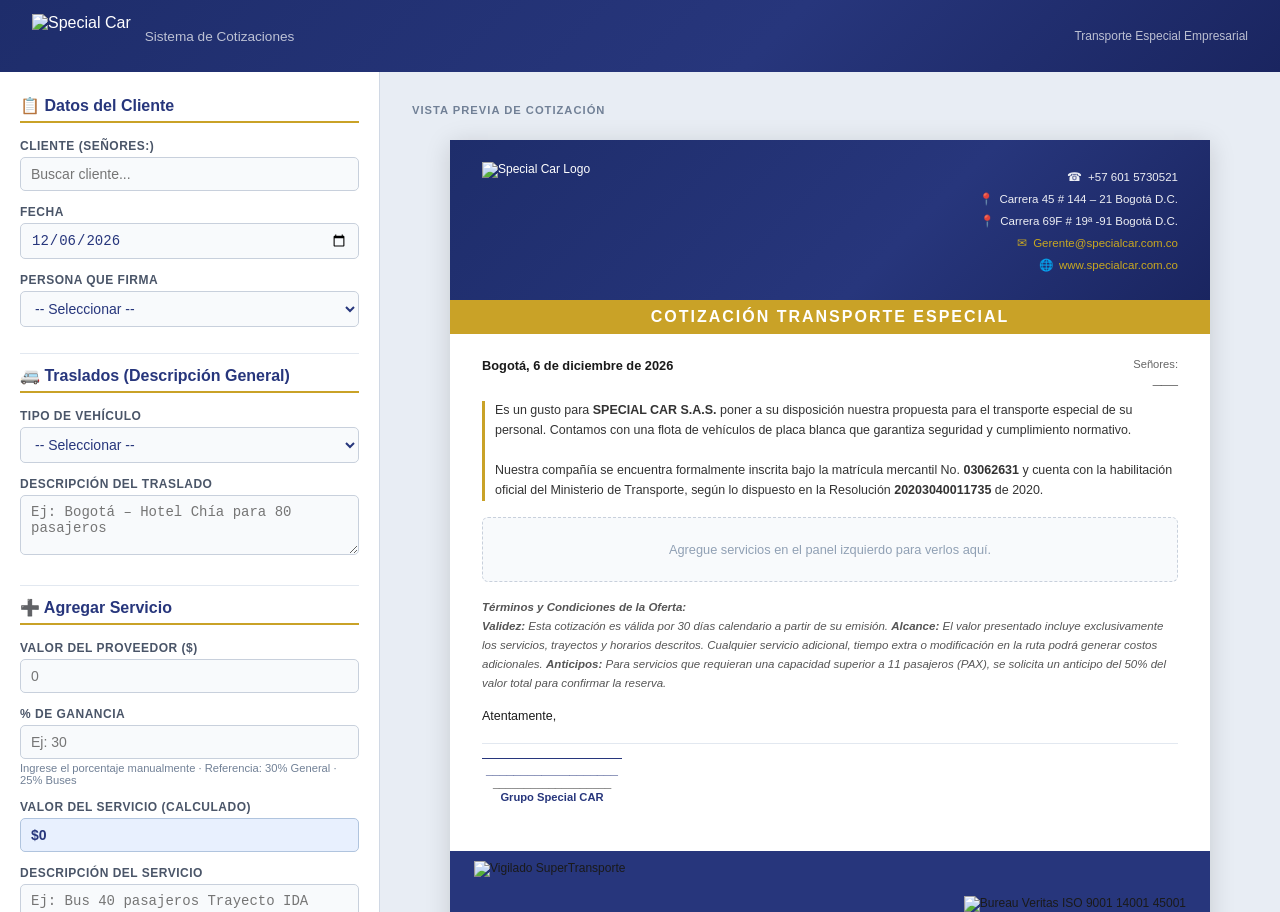
==== cotizaciones_special_car.html @ 71018595 "Add files via upload" ====
<!DOCTYPE html>
<html lang="es">
<head>
<meta charset="UTF-8">
<meta name="viewport" content="width=device-width, initial-scale=1.0">
<title>Cotizaciones Special Car</title>
<link rel="stylesheet" href="estilos.css">
</head>
<body>

<div class="header">
  <div style="display:flex;align-items:center;gap:14px">
    <img id="headerLogo" style="height:44px;object-fit:contain" alt="Special Car">
    <div class="logo-text">Sistema de Cotizaciones</div>
  </div>
  <div style="font-size:0.75rem;opacity:0.7;">Transporte Especial Empresarial</div>
</div>

<div class="app">

  <!-- SIDEBAR -->
  <div class="sidebar">
    <h2>📋 Datos del Cliente</h2>

    <div class="form-group">
      <label>Cliente (Señores:)</label>
      <div style="position:relative">
        <input type="text" id="cliente" placeholder="Buscar cliente..." oninput="filtrarClientes(this.value)" onfocus="mostrarDropdown()" onblur="setTimeout(()=>ocultarDropdown(),200)" autocomplete="off" style="width:100%;padding:8px 10px;border:1px solid #c8d0dc;border-radius:5px;font-size:0.875rem;color:#27367c;background:#f8fafc">
        <div id="clienteDropdown" style="display:none;position:absolute;top:100%;left:0;right:0;background:white;border:1px solid #c8d0dc;border-top:none;border-radius:0 0 5px 5px;max-height:180px;overflow-y:auto;z-index:100;box-shadow:0 4px 12px rgba(0,0,0,0.1)"></div>
      </div>
    </div>
    <div class="form-group">
      <label>Fecha</label>
      <input type="date" id="fecha" oninput="render()">
    </div>
    <div class="form-group">
      <label>Persona que firma</label>
      <select id="firmante" onchange="render()">
        <option value="">-- Seleccionar --</option>
        <option value="José Miguel Rozo|Jefe de Operaciones">José Miguel Rozo – Jefe de Operaciones</option>
        <option value="Christian Cifuentes|Coordinador de operaciones">Christian Cifuentes – Coordinador de Operaciones</option>
        <option value="Miguel Moyano|Coordinador de operaciones">Miguel Moyano – Coordinador de Operaciones</option>
        <option value="otro">Otro...</option>
      </select>
    </div>
    <div class="form-group" id="firmante-custom-group" style="display:none">
      <label>Nombre</label>
      <input type="text" id="firmante-nombre" placeholder="Nombre completo" oninput="render()">
      <label style="margin-top:6px">Cargo</label>
      <input type="text" id="firmante-cargo" placeholder="Cargo" oninput="render()">
    </div>

    <hr class="divider">
    <h2>🚐 Traslados (Descripción General)</h2>
    <div class="form-group">
      <label>Tipo de Vehículo</label>
      <select id="tipoVehiculo" onchange="updatePorcentaje()">
        <option value="">-- Seleccionar --</option>
      </select>
    </div>
    <div class="form-group">
      <label>Descripción del Traslado</label>
      <textarea id="descTraslado" placeholder="Ej: Bogotá – Hotel Chía para 80 pasajeros" oninput="render()"></textarea>
    </div>

    <hr class="divider">
    <h2>➕ Agregar Servicio</h2>

    <div class="form-group">
      <label>Valor del proveedor ($)</label>
      <input type="number" id="valorProveedor" placeholder="0" oninput="calcularServicio()">
    </div>
    <div class="form-group">
      <label>% de Ganancia</label>
      <input type="number" id="porcentaje" placeholder="Ej: 30" min="0" max="100" step="0.1" oninput="calcularServicio()" style="width:100%;padding:8px 10px;border:1px solid #c8d0dc;border-radius:5px;font-size:0.875rem;color:#1a2a4a;background:#f8fafc">
      <div class="hint">Ingrese el porcentaje manualmente · Referencia: 30% General · 25% Buses</div>
    </div>
    <div class="form-group">
      <label>Valor del Servicio (calculado)</label>
      <div class="computed-value" id="valorServicioCalc">$0</div>
    </div>
    <div class="form-group">
      <label>Descripción del Servicio</label>
      <textarea id="descServicio" placeholder="Ej: Bus 40 pasajeros Trayecto IDA" rows="2"></textarea>
    </div>
    <button class="btn btn-secondary" onclick="agregarServicio()">＋ Agregar Servicio</button>

    <div class="service-list" id="serviceList"></div>

    <hr class="divider">
    <h2>🖨️ Acciones</h2>
    <div style="margin-bottom:10px">
      <label style="display:flex;align-items:center;gap:10px;cursor:pointer;padding:10px;background:#f0f4f8;border-radius:6px;border:1.5px solid #c8d0dc">
        <div style="position:relative;width:42px;height:22px;flex-shrink:0">
          <input type="checkbox" id="toggleFotos" onchange="toggleFotosVehiculos()" style="opacity:0;width:0;height:0;position:absolute">
          <div id="toggleTrack" style="position:absolute;inset:0;background:#c8d0dc;border-radius:11px;transition:background 0.2s"></div>
          <div id="toggleThumb" style="position:absolute;top:3px;left:3px;width:16px;height:16px;background:white;border-radius:50%;transition:transform 0.2s;box-shadow:0 1px 3px rgba(0,0,0,0.3)"></div>
        </div>
        <div>
          <div style="font-size:0.8rem;font-weight:600;color:#27367c">Incluir fotos de vehículos</div>
          <div style="font-size:0.68rem;color:#718096">Activa para cargar tus propias fotos</div>
        </div>
      </label>
    </div>

    <!-- Photo upload panels (visible only when toggle is ON) -->
    <div id="fotosUploadPanel" style="display:none;margin-bottom:10px">
      <div style="background:#f0f4f8;border-radius:7px;padding:12px;margin-bottom:8px">
        <div style="font-size:0.75rem;font-weight:700;color:#27367c;text-transform:uppercase;letter-spacing:0.5px;margin-bottom:8px">📷 VAN 16 PASAJEROS <span style="font-weight:400;color:#718096">(máx 2 fotos)</span></div>
        <div style="display:grid;grid-template-columns:1fr 1fr;gap:6px">
          <label id="lblVan1" style="cursor:pointer;border:2px dashed #c8d0dc;border-radius:5px;height:70px;display:flex;flex-direction:column;align-items:center;justify-content:center;font-size:0.65rem;color:#718096;overflow:hidden;position:relative">
            <input type="file" accept="image/*" onchange="cargarFoto('van',0,this)" style="display:none">
            <div id="preVan1" style="width:100%;height:100%;display:flex;align-items:center;justify-content:center;flex-direction:column;gap:3px">
              <span style="font-size:1.2rem">＋</span><span>Foto 1</span>
            </div>
          </label>
          <label id="lblVan2" style="cursor:pointer;border:2px dashed #c8d0dc;border-radius:5px;height:70px;display:flex;flex-direction:column;align-items:center;justify-content:center;font-size:0.65rem;color:#718096;overflow:hidden;position:relative">
            <input type="file" accept="image/*" onchange="cargarFoto('van',1,this)" style="display:none">
            <div id="preVan2" style="width:100%;height:100%;display:flex;align-items:center;justify-content:center;flex-direction:column;gap:3px">
              <span style="font-size:1.2rem">＋</span><span>Foto 2</span>
            </div>
          </label>
        </div>
      </div>
      <div style="background:#f0f4f8;border-radius:7px;padding:12px">
        <div style="font-size:0.75rem;font-weight:700;color:#27367c;text-transform:uppercase;letter-spacing:0.5px;margin-bottom:8px">📷 BUSES 40 PASAJEROS <span style="font-weight:400;color:#718096">(máx 2 fotos)</span></div>
        <div style="display:grid;grid-template-columns:1fr 1fr;gap:6px">
          <label id="lblBus1" style="cursor:pointer;border:2px dashed #c8d0dc;border-radius:5px;height:70px;display:flex;flex-direction:column;align-items:center;justify-content:center;font-size:0.65rem;color:#718096;overflow:hidden;position:relative">
            <input type="file" accept="image/*" onchange="cargarFoto('bus',0,this)" style="display:none">
            <div id="preBus1" style="width:100%;height:100%;display:flex;align-items:center;justify-content:center;flex-direction:column;gap:3px">
              <span style="font-size:1.2rem">＋</span><span>Foto 1</span>
            </div>
          </label>
          <label id="lblBus2" style="cursor:pointer;border:2px dashed #c8d0dc;border-radius:5px;height:70px;display:flex;flex-direction:column;align-items:center;justify-content:center;font-size:0.65rem;color:#718096;overflow:hidden;position:relative">
            <input type="file" accept="image/*" onchange="cargarFoto('bus',1,this)" style="display:none">
            <div id="preBus2" style="width:100%;height:100%;display:flex;align-items:center;justify-content:center;flex-direction:column;gap:3px">
              <span style="font-size:1.2rem">＋</span><span>Foto 2</span>
            </div>
          </label>
        </div>
      </div>
    </div>
    <button class="btn btn-primary" onclick="window.print()">Imprimir / Guardar PDF</button>
    <button class="btn btn-outline" onclick="limpiarTodo()">🗑 Limpiar Todo</button>

    <hr class="divider">
    <div style="font-size:0.7rem;color:#888;line-height:1.6">
      <b>Gestión de clientes:</b><br>
      <button class="btn btn-outline btn-sm" style="margin-top:4px;width:100%" onclick="agregarClienteModal()">+ Nuevo Cliente</button>
      <button class="btn btn-outline btn-sm" style="margin-top:4px;width:100%" onclick="agregarVehiculoModal()">+ Nuevo Tipo Vehículo</button>
    </div>
  </div>

  <!-- PREVIEW -->
  <div class="preview">
    <div class="print-area">
      <div class="preview-label">VISTA PREVIA DE COTIZACIÓN</div>
    </div>
    <div class="doc" id="doc">
      <!-- rendered by JS -->
    </div>
  </div>
</div>

<!-- MODALS -->
<div id="modalCliente" style="display:none;position:fixed;inset:0;background:rgba(0,0,0,0.5);z-index:1000;display:none;align-items:center;justify-content:center">
  <div style="background:white;border-radius:10px;padding:28px;width:400px;box-shadow:0 8px 32px rgba(0,0,0,0.3)">
    <h3 style="margin-bottom:16px;color:#27367c">Agregar Cliente</h3>
    <label style="font-size:0.8rem;font-weight:600;display:block;margin-bottom:4px">Nombre como aparece en el RUT</label>
    <input type="text" id="nuevoClienteNombre" style="width:100%;padding:8px;border:1px solid #ccc;border-radius:5px;font-size:0.875rem;margin-bottom:14px" placeholder="Nombre completo del cliente">
    <div style="display:flex;gap:8px">
      <button class="btn btn-secondary btn-sm" style="flex:1;padding:10px" onclick="guardarCliente()">Agregar Cliente</button>
      <button class="btn btn-outline btn-sm" style="flex:1;padding:10px" onclick="cerrarModal('modalCliente')">Cancelar</button>
    </div>
  </div>
</div>

<div id="modalVehiculo" style="display:none;position:fixed;inset:0;background:rgba(0,0,0,0.5);z-index:1000;display:none;align-items:center;justify-content:center">
  <div style="background:white;border-radius:10px;padding:28px;width:400px;box-shadow:0 8px 32px rgba(0,0,0,0.3)">
    <h3 style="margin-bottom:16px;color:#27367c">Agregar Tipo de Vehículo</h3>
    <label style="font-size:0.8rem;font-weight:600;display:block;margin-bottom:4px">Tipo de Vehículo (Ej: "Bus 23 pax")</label>
    <input type="text" id="nuevoVehNombre" style="width:100%;padding:8px;border:1px solid #ccc;border-radius:5px;font-size:0.875rem;margin-bottom:10px" placeholder="Bus 23 pasajeros">
    <label style="font-size:0.8rem;font-weight:600;display:block;margin-bottom:4px">Cantidad máxima de pasajeros</label>
    <input type="number" id="nuevoVehPax" style="width:100%;padding:8px;border:1px solid #ccc;border-radius:5px;font-size:0.875rem;margin-bottom:14px" placeholder="23">
    <div style="display:flex;gap:8px">
      <button class="btn btn-secondary btn-sm" style="flex:1;padding:10px" onclick="guardarVehiculo()">Agregar Vehículo</button>
      <button class="btn btn-outline btn-sm" style="flex:1;padding:10px" onclick="cerrarModal('modalVehiculo')">Cancelar</button>
    </div>
  </div>
</div>

<script>
// ── IMÁGENES EMBEBIDAS (base64, sin dependencias externas) ──
const IMG_LOGO = "assets/Specialcar.png";
const IMG_SUPERTRANSPORTE = "assets/supertransporte.png";
const IMG_BUREAUVERITAS = "assets/bureauveritas.png";
const IMG_VAN1 = "assets/van1.jpeg";
const IMG_VAN2 = "assets/van2.jpeg";
const IMG_BUS1 = "assets/bus1.jpeg";
const IMG_BUS2 = "assets/bus2.jpeg";

// ── STATE ──
const state = {
  clientes: [
    'ARISTIZABAL Y JINETE','LEVIN ASSETS','YANBAL','COLOMBO ESPAÑOLA',
    'FUNDACION UNIVERSITARIA CIENCIA DE LA SALUD','PUBBLICA','DIGITAL WARE',
    'FIXIT','EFECTY','CLINICOS IPS','CL TIENE SOLUCIONES','WIN SPORTS',
    'RUTA GAY','LONGPORT','ESRI','EPIDERMIQUE','ALTAS VISTAS','PAIS DE RAIZ',
    'EXPEDITOR','Hoteles Suite Tequendama','MIKA','BLUE CARE',
    'PARTIDO POLITICO MIRA','EXL SERVICE','BANCAMIA',
    'AGENCIA NACIONAL DEL ESPECTRO','SAN GABRIEL','RICARDO GAITAN',
    'DIEGO','HEEL','BTSAUTOVIAS','ROLDAN LOGISTICA'
  ].sort(),
  vehiculos: [
    {tipo:'Dacia/Renault Logan', pax:4},
    {tipo:'Kia Cerato', pax:4},
    {tipo:'Renault Duster AWD', pax:4},
    {tipo:'Renault Duster Oroch', pax:4},
    {tipo:'DFSK Van 7 pasajeros', pax:7},
    {tipo:'Hyundai H1', pax:8},
    {tipo:'Renault Master', pax:15},
    {tipo:'Mercedes-Benz Sprinter', pax:19},
    {tipo:'Chevrolet N300', pax:7},
    {tipo:'Chevrolet NPR', pax:7},
    {tipo:'Isuzu NQR', pax:7},
    {tipo:'Ford Transit', pax:19},
    {tipo:'Mercedes-Benz O500', pax:40},
    {tipo:'VAN 11 PAX', pax:11},
    {tipo:'VAN 7 PAX', pax:7},
    {tipo:'VAN 9 PAX', pax:9},
    {tipo:'VAN 19 PAX', pax:19},
    {tipo:'BUSETA 19 PAX', pax:19},
    {tipo:'BUS 25 PAX', pax:25},
    {tipo:'BUS 30 PAX', pax:30},
    {tipo:'BUS 40 PAX', pax:40},
    {tipo:'VAN 17 PAX', pax:17},
    {tipo:'VAN 12 PAX', pax:12},
  ],
  servicios: [],
  nextId: 1,
  mostrarFotos: false,
  fotos: { van: [null, null], bus: [null, null] }
};

// ── INIT ──
document.addEventListener('DOMContentLoaded', () => {
  const today = new Date().toISOString().split('T')[0];
  document.getElementById('fecha').value = today;
  document.getElementById('headerLogo').src = IMG_LOGO;
  document.getElementById('toggleFotos').checked = false;
  document.getElementById('toggleTrack').style.background = '#c8d0dc';
  document.getElementById('toggleThumb').style.transform = 'translateX(0)';
  populateVehiculos();
  render();
});

function populateVehiculos() {
  const sel = document.getElementById('tipoVehiculo');
  sel.innerHTML = '<option value="">-- Seleccionar --</option>';
  state.vehiculos.forEach(v => {
    const opt = document.createElement('option');
    opt.value = v.tipo;
    opt.textContent = `${v.tipo} (${v.pax} pax)`;
    sel.appendChild(opt);
  });
}

function updateClienteSelect() { /* legacy, kept for compat */ }

// ── CLIENTE DROPDOWN ──
function filtrarClientes(q) {
  render();
  const dd = document.getElementById('clienteDropdown');
  const filtrados = q.length === 0
    ? state.clientes
    : state.clientes.filter(c => c.toLowerCase().includes(q.toLowerCase()));
  if (!filtrados.length) { dd.style.display = 'none'; return; }
  dd.innerHTML = filtrados.map(c =>
    `<div onclick="seleccionarCliente('${c.replace(/'/g,"\\'")}')"`+
    ` style="padding:7px 10px;cursor:pointer;font-size:0.82rem;border-bottom:1px solid #f0f4f8"`+
    ` onmouseover="this.style.background='#eef1f6'" onmouseout="this.style.background=''">${c}</div>`
  ).join('');
  dd.style.display = 'block';
}

function mostrarDropdown() {
  filtrarClientes(document.getElementById('cliente').value);
}

function ocultarDropdown() {
  document.getElementById('clienteDropdown').style.display = 'none';
}

function seleccionarCliente(nombre) {
  document.getElementById('cliente').value = nombre;
  document.getElementById('clienteDropdown').style.display = 'none';
  render();
}

// ── PORCENTAJE AUTO ──
function updatePorcentaje() {
  const tipo = document.getElementById('tipoVehiculo').value.toLowerCase();
  const input = document.getElementById('porcentaje');
  // Only suggest if empty
  if (!input.value) {
    if (tipo.includes('bus') || tipo.includes('buseta')) input.value = '25';
    else if (tipo) input.value = '30';
  }
  calcularServicio();
  render();
}

// ── CALCULAR VALOR ──
function calcularServicio() {
  const prov = parseFloat(document.getElementById('valorProveedor').value) || 0;
  const pct = parseFloat(document.getElementById('porcentaje').value) || 0;
  const val = pct ? Math.round(prov * (1 + pct / 100)) : prov;
  document.getElementById('valorServicioCalc').textContent = formatCOP(val);
}

// ── AGREGAR SERVICIO ──
function agregarServicio() {
  const prov = parseFloat(document.getElementById('valorProveedor').value) || 0;
  const pct = parseFloat(document.getElementById('porcentaje').value) || 0;
  const val = pct ? Math.round(prov * (1 + pct / 100)) : prov;
  const desc = document.getElementById('descServicio').value.trim();
  if (!desc || !val) { alert('Complete la descripción y el valor del servicio.'); return; }
  state.servicios.push({ id: state.nextId++, desc, valor: val });
  // reset
  document.getElementById('valorProveedor').value = '';
  document.getElementById('descServicio').value = '';
  document.getElementById('valorServicioCalc').textContent = '$0';
  updateServiceList();
  render();
}

function eliminarServicio(id) {
  state.servicios = state.servicios.filter(s => s.id !== id);
  // re-number ids kept
  updateServiceList();
  render();
}

function updateServiceList() {
  const list = document.getElementById('serviceList');
  if (!state.servicios.length) { list.innerHTML = ''; return; }
  list.innerHTML = state.servicios.map((s, i) => `
    <div class="service-item">
      <span class="s-desc">${i+1}. ${s.desc}</span>
      <span class="s-val">${formatCOP(s.valor)}</span>
      <button class="s-del" onclick="eliminarServicio(${s.id})" title="Eliminar">✕</button>
    </div>
  `).join('');
}

// ── FORMAT ──
function formatCOP(n) {
  return '$' + Math.round(n).toLocaleString('es-CO');
}

function formatFecha(dateStr) {
  if (!dateStr) return '___';
  const [y, m, d] = dateStr.split('-');
  const meses = ['enero','febrero','marzo','abril','mayo','junio','julio','agosto','septiembre','octubre','noviembre','diciembre'];
  return `${parseInt(d)} de ${meses[parseInt(m)-1]} de ${y}`;
}

// ── FIRMANTE ──
function getFirmante() {
  const sel = document.getElementById('firmante').value;
  document.getElementById('firmante-custom-group').style.display = sel === 'otro' ? 'block' : 'none';
  if (sel === 'otro') {
    return {
      nombre: document.getElementById('firmante-nombre').value || '___',
      cargo: document.getElementById('firmante-cargo').value || '___'
    };
  }
  if (sel) {
    const [nombre, cargo] = sel.split('|');
    return { nombre, cargo };
  }
  return { nombre: '___________________', cargo: '___________________' };
}

// ── RENDER ──
function render() {
  const cliente = document.getElementById('cliente').value || '___';
  const fecha = document.getElementById('fecha').value;
  const tipoVeh = document.getElementById('tipoVehiculo').value;
  const descTraslado = document.getElementById('descTraslado').value;
  const firmante = getFirmante();

  // traslados section
  const traslados = descTraslado.trim()
    ? descTraslado.split('\n').filter(l => l.trim())
    : [];

  const total = state.servicios.reduce((s, x) => s + x.valor, 0);

  document.getElementById('doc').innerHTML = `
    <div class="doc-header">
      <div style="display:flex;align-items:center;padding:4px 0">
        <img src="${IMG_LOGO}" style="height:120px;object-fit:contain" alt="Special Car Logo">
      </div>
      <div style="text-align:right;font-size:0.72rem;line-height:1.9;color:rgba(255,255,255,0.92)">
        <div>☎&nbsp; +57 601 5730521</div>
        <div>📍&nbsp; Carrera 45 # 144 – 21 Bogotá D.C.</div>
        <div>📍&nbsp; Carrera 69F # 19ª -91 Bogotá D.C.</div>
        <div style="color:#c9a820">✉&nbsp; Gerente@specialcar.com.co</div>
        <div style="color:#c9a820">🌐&nbsp; www.specialcar.com.co</div>
      </div>
    </div>
    <div class="doc-title-bar">COTIZACIÓN TRANSPORTE ESPECIAL</div>
    <div class="doc-body">
      <div class="doc-meta">
        <div>
          <div class="date">Bogotá, ${formatFecha(fecha)}</div>
        </div>
        <div style="text-align:right">
          <div style="font-size:0.7rem;color:#666">Señores:</div>
          <div class="client-name">${cliente}</div>
        </div>
      </div>

      <div class="doc-intro">
        Es un gusto para <strong>SPECIAL CAR S.A.S.</strong> poner a su disposición nuestra propuesta para el transporte especial de su personal. Contamos con una flota de vehículos de placa blanca que garantiza seguridad y cumplimiento normativo.<br><br>
        Nuestra compañía se encuentra formalmente inscrita bajo la matrícula mercantil No. <strong>03062631</strong> y cuenta con la habilitación oficial del Ministerio de Transporte, según lo dispuesto en la Resolución <strong>20203040011735</strong> de 2020.
      </div>

      ${traslados.length ? `
      <div class="section-label">TRASLADOS</div>
      <table class="traslados-table">
        ${traslados.map(t => `<tr><td>${t}</td></tr>`).join('')}
      </table>
      ` : ''}

      ${state.servicios.length ? `
      <div class="section-label">TARIFARIO DETALLADO DE TRAYECTOS</div>
      <table class="servicios-table">
        <thead>
          <tr>
            <th style="width:40px">#</th>
            <th>ORIGEN – DESTINO / DESCRIPCIÓN</th>
            <th style="width:120px;text-align:right">VALOR</th>
          </tr>
        </thead>
        <tbody>
          ${state.servicios.map((s, i) => `
            <tr>
              <td>${i+1}</td>
              <td>${s.desc}</td>
              <td class="valor">${formatCOP(s.valor)}</td>
            </tr>
          `).join('')}
          <tr class="total-row">
            <td colspan="2"><strong>Total Cotización</strong></td>
            <td class="valor"><strong>${formatCOP(total)}</strong></td>
          </tr>
        </tbody>
      </table>
      ` : `
      <div style="background:#f8fafc;border:1.5px dashed #c8d0dc;border-radius:6px;padding:24px;text-align:center;color:#90a0b4;font-size:0.8rem;margin:16px 0">
        Agregue servicios en el panel izquierdo para verlos aquí.
      </div>
      `}

      <div class="terms">
        <strong><em>Términos y Condiciones de la Oferta:</em></strong><br>
        <em><strong>Validez:</strong> Esta cotización es válida por 30 días calendario a partir de su emisión. 
        <strong>Alcance:</strong> El valor presentado incluye exclusivamente los servicios, trayectos y horarios descritos. Cualquier servicio adicional, tiempo extra o modificación en la ruta podrá generar costos adicionales. 
        <strong>Anticipos:</strong> Para servicios que requieran una capacidad superior a 11 pasajeros (PAX), se solicita un anticipo del 50% del valor total para confirmar la reserva.</em>
      </div>

      <div style="font-size:0.78rem;margin-bottom:14px">Atentamente,</div>
      <div class="firma-area" style="margin-bottom:48px">
        <div class="firma-block">
          <div class="firma-line"></div>
          <div class="firma-name">${firmante.nombre}</div>
          <div class="firma-cargo">${firmante.cargo}</div>
          <div class="firma-cargo" style="font-weight:600;color:#27367c;margin-top:2px">Grupo Special CAR</div>
        </div>
      </div>

      ${state.mostrarFotos ? `
      <div style="margin-top:24px">
        <div class="section-label">FOTOGRAFÍAS VEHÍCULOS</div>
        ${(state.fotos.van[0]||state.fotos.van[1]) ? `
        <div style="margin-bottom:10px;font-size:0.72rem;font-weight:700;color:#555;text-transform:uppercase;letter-spacing:0.5px">VAN 16 PASAJEROS</div>
        <div style="display:grid;grid-template-columns:${state.fotos.van[0]&&state.fotos.van[1]?'1fr 1fr':'1fr'};gap:10px;margin-bottom:14px">
          ${state.fotos.van[0]?`<img src="${state.fotos.van[0]}" style="width:100%;border-radius:6px;object-fit:cover;height:160px;border:1px solid #dde">`:''}
          ${state.fotos.van[1]?`<img src="${state.fotos.van[1]}" style="width:100%;border-radius:6px;object-fit:cover;height:160px;border:1px solid #dde">`:''}
        </div>` : ''}
        ${(state.fotos.bus[0]||state.fotos.bus[1]) ? `
        <div style="margin-bottom:10px;font-size:0.72rem;font-weight:700;color:#555;text-transform:uppercase;letter-spacing:0.5px">BUSES 40 PASAJEROS</div>
        <div style="display:grid;grid-template-columns:${state.fotos.bus[0]&&state.fotos.bus[1]?'1fr 1fr':'1fr'};gap:10px;margin-bottom:18px">
          ${state.fotos.bus[0]?`<img src="${state.fotos.bus[0]}" style="width:100%;border-radius:6px;object-fit:cover;height:160px;border:1px solid #dde">`:''}
          ${state.fotos.bus[1]?`<img src="${state.fotos.bus[1]}" style="width:100%;border-radius:6px;object-fit:cover;height:160px;border:1px solid #dde">`:''}
        </div>` : ''}
        ${(!state.fotos.van[0]&&!state.fotos.van[1]&&!state.fotos.bus[0]&&!state.fotos.bus[1]) ? `
        <div style="background:#f8fafc;border:1.5px dashed #c8d0dc;border-radius:6px;padding:18px;text-align:center;color:#90a0b4;font-size:0.8rem">
          Carga las fotos en el panel izquierdo para que aparezcan aquí.
        </div>` : ''}
      </div>
      ` : ''}

      <div style="margin:0 -32px -24px;background:#27367c;padding:10px 24px;display:flex;align-items:center;justify-content:space-between;gap:16px">
        <img src="${IMG_SUPERTRANSPORTE}" style="height:130px;object-fit:contain" alt="Vigilado SuperTransporte">
        <img src="${IMG_BUREAUVERITAS}" style="height:60px;object-fit:contain" alt="Bureau Veritas ISO 9001 14001 45001">
      </div>
    </div>
  `;
}

// ── MODAL CLIENTE ──
function agregarClienteModal() {
  document.getElementById('modalCliente').style.display = 'flex';
  document.getElementById('nuevoClienteNombre').value = '';
  document.getElementById('nuevoClienteNombre').focus();
}
function guardarCliente() {
  const nombre = document.getElementById('nuevoClienteNombre').value.trim();
  if (!nombre) { alert('Ingrese el nombre del cliente.'); return; }
  if (!state.clientes.includes(nombre)) {
    state.clientes.push(nombre);
    state.clientes.sort();
  }
  document.getElementById('cliente').value = nombre;
  cerrarModal('modalCliente');
  render();
}

// ── MODAL VEHÍCULO ──
function agregarVehiculoModal() {
  document.getElementById('modalVehiculo').style.display = 'flex';
  document.getElementById('nuevoVehNombre').value = '';
  document.getElementById('nuevoVehPax').value = '';
}
function guardarVehiculo() {
  const tipo = document.getElementById('nuevoVehNombre').value.trim();
  const pax = parseInt(document.getElementById('nuevoVehPax').value) || 0;
  if (!tipo) { alert('Ingrese el tipo de vehículo.'); return; }
  state.vehiculos.push({ tipo, pax });
  populateVehiculos();
  document.getElementById('tipoVehiculo').value = tipo;
  cerrarModal('modalVehiculo');
  updatePorcentaje();
}

function cerrarModal(id) {
  document.getElementById(id).style.display = 'none';
}

// Close modal on backdrop click
['modalCliente','modalVehiculo'].forEach(id => {
  document.getElementById(id).addEventListener('click', function(e) {
    if (e.target === this) cerrarModal(id);
  });
});

// ── TOGGLE FOTOS ──
function toggleFotosVehiculos() {
  const cb = document.getElementById('toggleFotos');
  state.mostrarFotos = cb.checked;
  const track = document.getElementById('toggleTrack');
  const thumb = document.getElementById('toggleThumb');
  track.style.background = cb.checked ? '#27367c' : '#c8d0dc';
  thumb.style.transform = cb.checked ? 'translateX(20px)' : 'translateX(0)';
  document.getElementById('fotosUploadPanel').style.display = cb.checked ? 'block' : 'none';
  render();
}

// ── CARGAR FOTO ──
function cargarFoto(tipo, idx, input) {
  const file = input.files[0];
  if (!file) return;
  const reader = new FileReader();
  reader.onload = function(e) {
    state.fotos[tipo][idx] = e.target.result;
    // Show thumbnail preview in label
    const preId = tipo === 'van' ? `preVan${idx+1}` : `preBus${idx+1}`;
    const pre = document.getElementById(preId);
    pre.innerHTML = `<img src="${e.target.result}" style="width:100%;height:100%;object-fit:cover;border-radius:3px">
      <button onclick="eliminarFoto('${tipo}',${idx},event)" style="position:absolute;top:2px;right:2px;background:rgba(220,50,50,0.85);color:white;border:none;border-radius:50%;width:18px;height:18px;font-size:10px;cursor:pointer;line-height:18px;text-align:center">✕</button>`;
    pre.parentElement.style.border = '2px solid #27367c';
    render();
  };
  reader.readAsDataURL(file);
}

function eliminarFoto(tipo, idx, e) {
  e.preventDefault();
  e.stopPropagation();
  state.fotos[tipo][idx] = null;
  const preId = tipo === 'van' ? `preVan${idx+1}` : `preBus${idx+1}`;
  const pre = document.getElementById(preId);
  pre.innerHTML = `<span style="font-size:1.2rem">＋</span><span>Foto ${idx+1}</span>`;
  pre.parentElement.style.border = '2px dashed #c8d0dc';
  // Reset file input
  pre.parentElement.querySelector('input[type=file]').value = '';
  render();
}

// ── LIMPIAR ──
function limpiarTodo() {
  if (!confirm('¿Desea limpiar todos los datos de la cotización?')) return;
  document.getElementById('cliente').value = '';
  document.getElementById('descTraslado').value = '';
  document.getElementById('tipoVehiculo').value = '';
  document.getElementById('firmante').value = '';
  document.getElementById('valorProveedor').value = '';
  document.getElementById('porcentaje').value = '';
  document.getElementById('descServicio').value = '';
  document.getElementById('valorServicioCalc').textContent = '$0';
  state.servicios = [];
  state.nextId = 1;
  state.mostrarFotos = false;
  document.getElementById('toggleFotos').checked = false;
  document.getElementById('toggleTrack').style.background = '#c8d0dc';
  document.getElementById('toggleThumb').style.transform = 'translateX(0)';
  updateServiceList();
  render();
}
</script>
</body>
</html>
---- estilos.css ----
* { box-sizing: border-box; margin: 0; padding: 0; }
  body { font-family: 'Segoe UI', Arial, sans-serif; background: #f0f4f8; min-height: 100vh; }

  /* ── HEADER ── */
  .header {
    background: linear-gradient(135deg, #1e2d6b 0%, #27367c 60%, #1a2560 100%);
    color: white;
    padding: 14px 32px;
    display: flex;
    align-items: center;
    justify-content: space-between;
    box-shadow: 0 2px 10px rgba(39,54,124,0.5);
  }
  .header h1 { font-size: 1.4rem; font-weight: 700; letter-spacing: 1px; }
  .header .logo-text { font-size: 0.85rem; opacity: 0.7; }

  /* ── LAYOUT ── */
  .app { display: flex; height: calc(100vh - 60px); }

  /* ── SIDEBAR FORM ── */
  .sidebar {
    width: 380px;
    min-width: 340px;
    background: #fff;
    border-right: 1px solid #d0d8e4;
    overflow-y: auto;
    padding: 24px 20px;
    display: flex;
    flex-direction: column;
    gap: 0;
  }
  .sidebar h2 { font-size: 1rem; color: #27367c; font-weight: 700; margin-bottom: 16px; border-bottom: 2px solid #c9a227; padding-bottom: 6px; }
  .form-group { margin-bottom: 14px; }
  .form-group label { display: block; font-size: 0.75rem; font-weight: 600; color: #4a5568; text-transform: uppercase; letter-spacing: 0.5px; margin-bottom: 4px; }
  .form-group input, .form-group select, .form-group textarea {
    width: 100%; padding: 8px 10px; border: 1px solid #c8d0dc; border-radius: 5px;
    font-size: 0.875rem; color: #27367c; background: #f8fafc;
    transition: border-color 0.2s;
  }
  .form-group input:focus, .form-group select:focus, .form-group textarea:focus {
    outline: none; border-color: #27367c; background: #fff;
  }
  .form-group textarea { resize: vertical; min-height: 60px; }
  .computed-value {
    padding: 8px 10px; background: #e8f0fe; border: 1px solid #b0c4de; border-radius: 5px;
    font-size: 0.875rem; font-weight: 600; color: #27367c;
  }
  .hint { font-size: 0.7rem; color: #718096; margin-top: 3px; }
  .divider { border: none; border-top: 1px solid #e2e8f0; margin: 12px 0; }

  /* ── BUTTONS ── */
  .btn { width: 100%; padding: 10px; border: none; border-radius: 6px; font-size: 0.85rem; font-weight: 600; cursor: pointer; transition: all 0.2s; margin-bottom: 8px; }
  .btn-primary { background: #27367c; color: white; }
  .btn-primary:hover { background: #243a6a; }
  .btn-secondary { background: #c9a227; color: white; }
  .btn-secondary:hover { background: #b08f20; }
  .btn-danger { background: #e53e3e; color: white; }
  .btn-danger:hover { background: #c53030; }
  .btn-outline { background: transparent; color: #27367c; border: 1.5px solid #27367c; }
  .btn-outline:hover { background: #27367c; color: white; }
  .btn-sm { padding: 5px 10px; font-size: 0.75rem; width: auto; margin-bottom: 0; border-radius: 4px; }

  /* ── PREVIEW PANEL ── */
  .preview {
    flex: 1;
    overflow: auto;
    padding: 32px;
    background: #e8edf4;
  }
  .preview-label {
    font-size: 0.7rem; font-weight: 700; color: #718096; text-transform: uppercase;
    letter-spacing: 1px; margin-bottom: 12px;
  }

  /* ── COTIZACION DOCUMENT ── */
  .doc {
    background: white;
    max-width: 760px;
    margin: 0 auto;
    box-shadow: 0 4px 24px rgba(0,0,0,0.15);
    font-size: 12px;
    color: #1a1a1a;
  }
  .doc-header {
    background: linear-gradient(135deg, #1e2d6b 0%, #27367c 60%, #1a2560 100%);
    color: white;
    padding: 18px 32px 14px;
    display: flex;
    justify-content: space-between;
    align-items: center;
  }
  .doc-header .company-name { font-size: 1.3rem; font-weight: 800; letter-spacing: 1px; }
  .doc-header .company-sub { font-size: 0.7rem; opacity: 0.8; margin-top: 2px; }
  .doc-header .contact-info { text-align: right; font-size: 0.7rem; opacity: 0.85; line-height: 1.7; }
  .doc-title-bar {
    background: #c9a227;
    color: white;
    text-align: center;
    padding: 8px;
    font-size: 1rem;
    font-weight: 700;
    letter-spacing: 2px;
  }
  .doc-body { padding: 24px 32px; }
  .doc-meta { display: flex; justify-content: space-between; margin-bottom: 14px; }
  .doc-meta .date { font-size: 0.8rem; font-weight: 600; }
  .doc-meta .client-line { font-size: 0.8rem; }
  .doc-meta .client-name { font-weight: 700; font-size: 0.95rem; }
  .doc-intro { font-size: 0.78rem; line-height: 1.6; color: #333; margin-bottom: 16px; border-left: 3px solid #c9a227; padding-left: 10px; }

  .section-label {
    font-size: 0.72rem; font-weight: 700; color: #27367c; text-transform: uppercase;
    letter-spacing: 1px; border-bottom: 2px solid #c9a227; padding-bottom: 4px; margin: 14px 0 8px;
  }

  /* ── TRASLADOS TABLE ── */
  .traslados-table { width: 100%; border-collapse: collapse; margin-bottom: 14px; }
  .traslados-table td {
    padding: 6px 10px; border: 1px solid #b0bec5;
    font-size: 0.78rem;
  }
  .traslados-table td:first-child { background: #eef1f6; font-weight: 500; }

  /* ── SERVICIOS TABLE ── */
  .servicios-table { width: 100%; border-collapse: collapse; margin-bottom: 14px; }
  .servicios-table th {
    background: #27367c; color: white; padding: 7px 10px;
    font-size: 0.72rem; font-weight: 700; text-align: left; text-transform: uppercase;
  }
  .servicios-table td { padding: 6px 10px; border-bottom: 1px solid #e2e8f0; font-size: 0.78rem; }
  .servicios-table tr:nth-child(even) td { background: #f8fafc; }
  .servicios-table .total-row td { background: #27367c; color: white; font-weight: 700; font-size: 0.82rem; }
  .servicios-table .valor { text-align: right; font-weight: 600; }

  /* ── TERMS ── */
  .terms { font-size: 0.72rem; color: #555; line-height: 1.65; margin-bottom: 16px; font-style: italic; }

  /* ── FIRMA ── */
  .firma-area { display: flex; justify-content: flex-start; gap: 40px; margin-top: 20px; padding-top: 14px; border-top: 1px solid #e2e8f0; }
  .firma-block { text-align: center; min-width: 140px; }
  .firma-line { border-top: 1.5px solid #27367c; margin-bottom: 4px; }
  .firma-name { font-size: 0.78rem; font-weight: 700; color: #27367c; }
  .firma-cargo { font-size: 0.7rem; color: #666; }

  /* ── SERVICES MANAGER ── */
  .service-list { margin-bottom: 10px; }
  .service-item {
    display: flex; align-items: center; justify-content: space-between;
    background: #f0f4f8; border-radius: 5px; padding: 6px 10px; margin-bottom: 5px;
    font-size: 0.78rem;
  }
  .service-item .s-desc { flex: 1; font-weight: 500; }
  .service-item .s-val { color: #27367c; font-weight: 700; margin: 0 10px; }
  .service-item .s-del { background: none; border: none; cursor: pointer; color: #e53e3e; font-size: 1rem; }

  /* ── PRINT BUTTON ── */
  .print-area { display: flex; gap: 8px; margin-bottom: 12px; }

  @media print {
    /* Forzar colores e impresión de fondos */
    * {
      -webkit-print-color-adjust: exact !important;
      print-color-adjust: exact !important;
      color-adjust: exact !important;
    }

    /* Ocultar UI de la app */
    .header    { display: none !important; }
    .sidebar   { display: none !important; }
    .print-area { display: none !important; }
    .preview-label { display: none !important; }

    /* Layout de impresión */
    html, body {
      margin: 0 !important;
      padding: 0 !important;
      background: white !important;
    }
    .app {
      display: block !important;
      height: auto !important;
      overflow: visible !important;
    }
    .preview {
      padding: 0 !important;
      margin: 0 !important;
      background: white !important;
      overflow: visible !important;
    }
    .doc {
      box-shadow: none !important;
      max-width: 100% !important;
      width: 100% !important;
      margin: 0 !important;
      padding: 32px !important;
      page-break-inside: avoid;
    }

    /* Asegurar que el contenido no se corte */
    table { page-break-inside: avoid; }
    img   { page-break-inside: avoid; max-width: 100% !important; }
  }
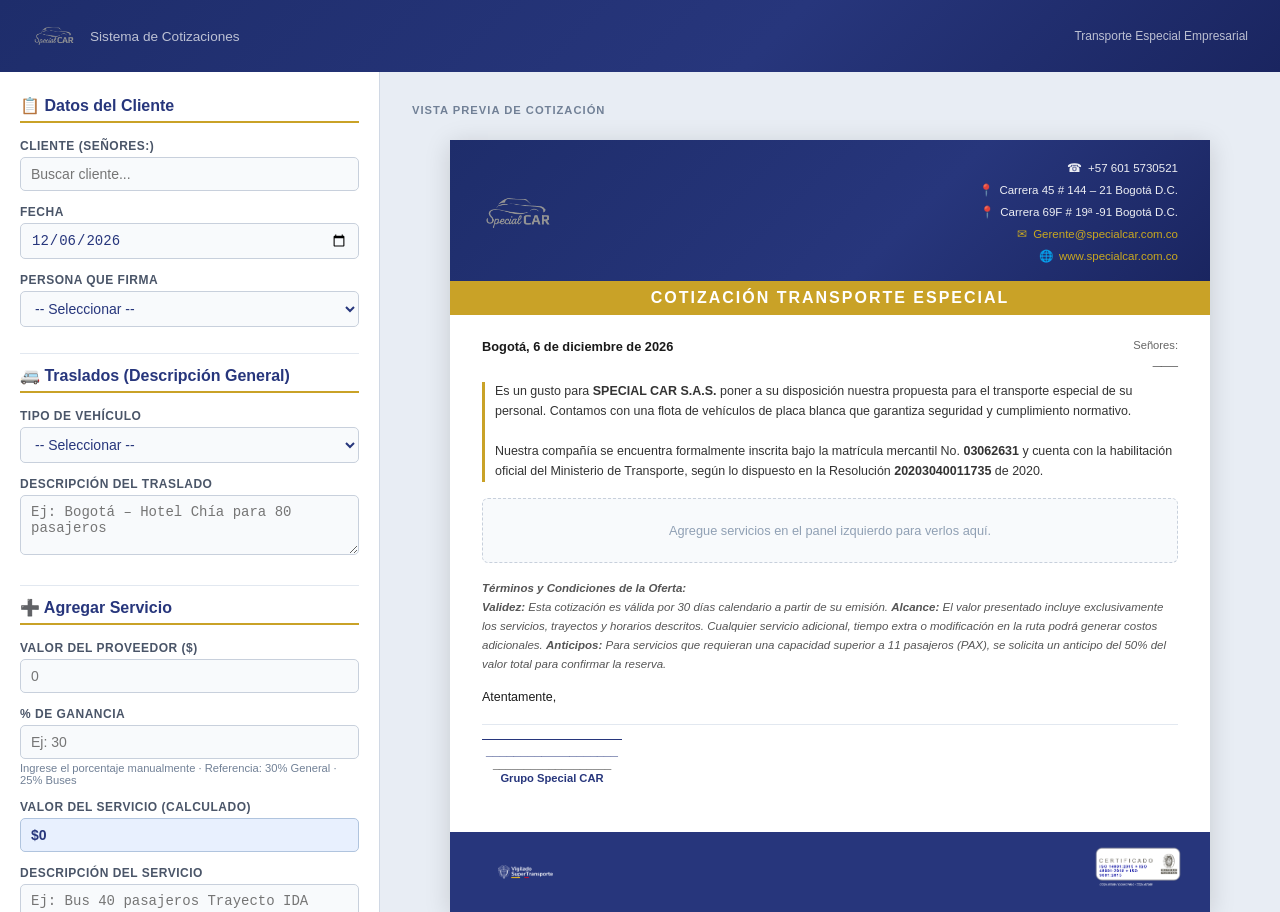
==== commit 32b635f8: "Modify vehicle options and photo upload sections Updated the vehicle selection options and photo upl" ====
--- a/cotizaciones_special_car.html
+++ b/cotizaciones_special_car.html
@@ -38,8 +38,8 @@
       <select id="firmante" onchange="render()">
         <option value="">-- Seleccionar --</option>
         <option value="José Miguel Rozo|Jefe de Operaciones">José Miguel Rozo – Jefe de Operaciones</option>
-        <option value="Christian Cifuentes|Coordinador de operaciones">Christian Cifuentes – Coordinador de Operaciones</option>
-        <option value="Miguel Moyano|Coordinador de operaciones">Miguel Moyano – Coordinador de Operaciones</option>
+        <option value="María García|Gerente Comercial">María García – Gerente Comercial</option>
+        <option value="Carlos López|Director General">Carlos López – Director General</option>
         <option value="otro">Otro...</option>
       </select>
     </div>
@@ -106,7 +106,7 @@
     <!-- Photo upload panels (visible only when toggle is ON) -->
     <div id="fotosUploadPanel" style="display:none;margin-bottom:10px">
       <div style="background:#f0f4f8;border-radius:7px;padding:12px;margin-bottom:8px">
-        <div style="font-size:0.75rem;font-weight:700;color:#27367c;text-transform:uppercase;letter-spacing:0.5px;margin-bottom:8px">📷 VAN 16 PASAJEROS <span style="font-weight:400;color:#718096">(máx 2 fotos)</span></div>
+        <div style="font-size:0.75rem;font-weight:700;color:#27367c;text-transform:uppercase;letter-spacing:0.5px;margin-bottom:8px">📷 <span id="fotoTituloPanel">VEHÍCULO SELECCIONADO</span> <span style="font-weight:400;color:#718096">(máx 2 fotos)</span></div>
         <div style="display:grid;grid-template-columns:1fr 1fr;gap:6px">
           <label id="lblVan1" style="cursor:pointer;border:2px dashed #c8d0dc;border-radius:5px;height:70px;display:flex;flex-direction:column;align-items:center;justify-content:center;font-size:0.65rem;color:#718096;overflow:hidden;position:relative">
             <input type="file" accept="image/*" onchange="cargarFoto('van',0,this)" style="display:none">
@@ -117,23 +117,6 @@
           <label id="lblVan2" style="cursor:pointer;border:2px dashed #c8d0dc;border-radius:5px;height:70px;display:flex;flex-direction:column;align-items:center;justify-content:center;font-size:0.65rem;color:#718096;overflow:hidden;position:relative">
             <input type="file" accept="image/*" onchange="cargarFoto('van',1,this)" style="display:none">
             <div id="preVan2" style="width:100%;height:100%;display:flex;align-items:center;justify-content:center;flex-direction:column;gap:3px">
-              <span style="font-size:1.2rem">＋</span><span>Foto 2</span>
-            </div>
-          </label>
-        </div>
-      </div>
-      <div style="background:#f0f4f8;border-radius:7px;padding:12px">
-        <div style="font-size:0.75rem;font-weight:700;color:#27367c;text-transform:uppercase;letter-spacing:0.5px;margin-bottom:8px">📷 BUSES 40 PASAJEROS <span style="font-weight:400;color:#718096">(máx 2 fotos)</span></div>
-        <div style="display:grid;grid-template-columns:1fr 1fr;gap:6px">
-          <label id="lblBus1" style="cursor:pointer;border:2px dashed #c8d0dc;border-radius:5px;height:70px;display:flex;flex-direction:column;align-items:center;justify-content:center;font-size:0.65rem;color:#718096;overflow:hidden;position:relative">
-            <input type="file" accept="image/*" onchange="cargarFoto('bus',0,this)" style="display:none">
-            <div id="preBus1" style="width:100%;height:100%;display:flex;align-items:center;justify-content:center;flex-direction:column;gap:3px">
-              <span style="font-size:1.2rem">＋</span><span>Foto 1</span>
-            </div>
-          </label>
-          <label id="lblBus2" style="cursor:pointer;border:2px dashed #c8d0dc;border-radius:5px;height:70px;display:flex;flex-direction:column;align-items:center;justify-content:center;font-size:0.65rem;color:#718096;overflow:hidden;position:relative">
-            <input type="file" accept="image/*" onchange="cargarFoto('bus',1,this)" style="display:none">
-            <div id="preBus2" style="width:100%;height:100%;display:flex;align-items:center;justify-content:center;flex-direction:column;gap:3px">
               <span style="font-size:1.2rem">＋</span><span>Foto 2</span>
             </div>
           </label>
@@ -299,12 +282,18 @@
 
 // ── PORCENTAJE AUTO ──
 function updatePorcentaje() {
-  const tipo = document.getElementById('tipoVehiculo').value.toLowerCase();
+  const tipo = document.getElementById('tipoVehiculo').value;
   const input = document.getElementById('porcentaje');
-  // Only suggest if empty
+  // Sugerir % si el campo está vacío
   if (!input.value) {
-    if (tipo.includes('bus') || tipo.includes('buseta')) input.value = '25';
+    const tl = tipo.toLowerCase();
+    if (tl.includes('bus') || tl.includes('buseta')) input.value = '25';
     else if (tipo) input.value = '30';
+  }
+  // Actualizar título del panel de fotos
+  const tituloPanel = document.getElementById('fotoTituloPanel');
+  if (tituloPanel) {
+    tituloPanel.textContent = tipo ? tipo.toUpperCase() : 'VEHÍCULO SELECCIONADO';
   }
   calcularServicio();
   render();
@@ -400,7 +389,7 @@
   document.getElementById('doc').innerHTML = `
     <div class="doc-header">
       <div style="display:flex;align-items:center;padding:4px 0">
-        <img src="${IMG_LOGO}" style="height:120px;object-fit:contain" alt="Special Car Logo">
+        <img src="${IMG_LOGO}" style="height:72px;object-fit:contain" alt="Special Car Logo">
       </div>
       <div style="text-align:right;font-size:0.72rem;line-height:1.9;color:rgba(255,255,255,0.92)">
         <div>☎&nbsp; +57 601 5730521</div>
@@ -485,18 +474,12 @@
       <div style="margin-top:24px">
         <div class="section-label">FOTOGRAFÍAS VEHÍCULOS</div>
         ${(state.fotos.van[0]||state.fotos.van[1]) ? `
-        <div style="margin-bottom:10px;font-size:0.72rem;font-weight:700;color:#555;text-transform:uppercase;letter-spacing:0.5px">VAN 16 PASAJEROS</div>
+        <div style="margin-bottom:10px;font-size:0.72rem;font-weight:700;color:#555;text-transform:uppercase;letter-spacing:0.5px">${tipoVeh || 'VEHÍCULO'}</div>
         <div style="display:grid;grid-template-columns:${state.fotos.van[0]&&state.fotos.van[1]?'1fr 1fr':'1fr'};gap:10px;margin-bottom:14px">
           ${state.fotos.van[0]?`<img src="${state.fotos.van[0]}" style="width:100%;border-radius:6px;object-fit:cover;height:160px;border:1px solid #dde">`:''}
           ${state.fotos.van[1]?`<img src="${state.fotos.van[1]}" style="width:100%;border-radius:6px;object-fit:cover;height:160px;border:1px solid #dde">`:''}
         </div>` : ''}
-        ${(state.fotos.bus[0]||state.fotos.bus[1]) ? `
-        <div style="margin-bottom:10px;font-size:0.72rem;font-weight:700;color:#555;text-transform:uppercase;letter-spacing:0.5px">BUSES 40 PASAJEROS</div>
-        <div style="display:grid;grid-template-columns:${state.fotos.bus[0]&&state.fotos.bus[1]?'1fr 1fr':'1fr'};gap:10px;margin-bottom:18px">
-          ${state.fotos.bus[0]?`<img src="${state.fotos.bus[0]}" style="width:100%;border-radius:6px;object-fit:cover;height:160px;border:1px solid #dde">`:''}
-          ${state.fotos.bus[1]?`<img src="${state.fotos.bus[1]}" style="width:100%;border-radius:6px;object-fit:cover;height:160px;border:1px solid #dde">`:''}
-        </div>` : ''}
-        ${(!state.fotos.van[0]&&!state.fotos.van[1]&&!state.fotos.bus[0]&&!state.fotos.bus[1]) ? `
+        ${(!state.fotos.van[0]&&!state.fotos.van[1]) ? `
         <div style="background:#f8fafc;border:1.5px dashed #c8d0dc;border-radius:6px;padding:18px;text-align:center;color:#90a0b4;font-size:0.8rem">
           Carga las fotos en el panel izquierdo para que aparezcan aquí.
         </div>` : ''}
@@ -504,7 +487,7 @@
       ` : ''}
 
       <div style="margin:0 -32px -24px;background:#27367c;padding:10px 24px;display:flex;align-items:center;justify-content:space-between;gap:16px">
-        <img src="${IMG_SUPERTRANSPORTE}" style="height:130px;object-fit:contain" alt="Vigilado SuperTransporte">
+        <img src="${IMG_SUPERTRANSPORTE}" style="height:60px;object-fit:contain" alt="Vigilado SuperTransporte">
         <img src="${IMG_BUREAUVERITAS}" style="height:60px;object-fit:contain" alt="Bureau Veritas ISO 9001 14001 45001">
       </div>
     </div>
